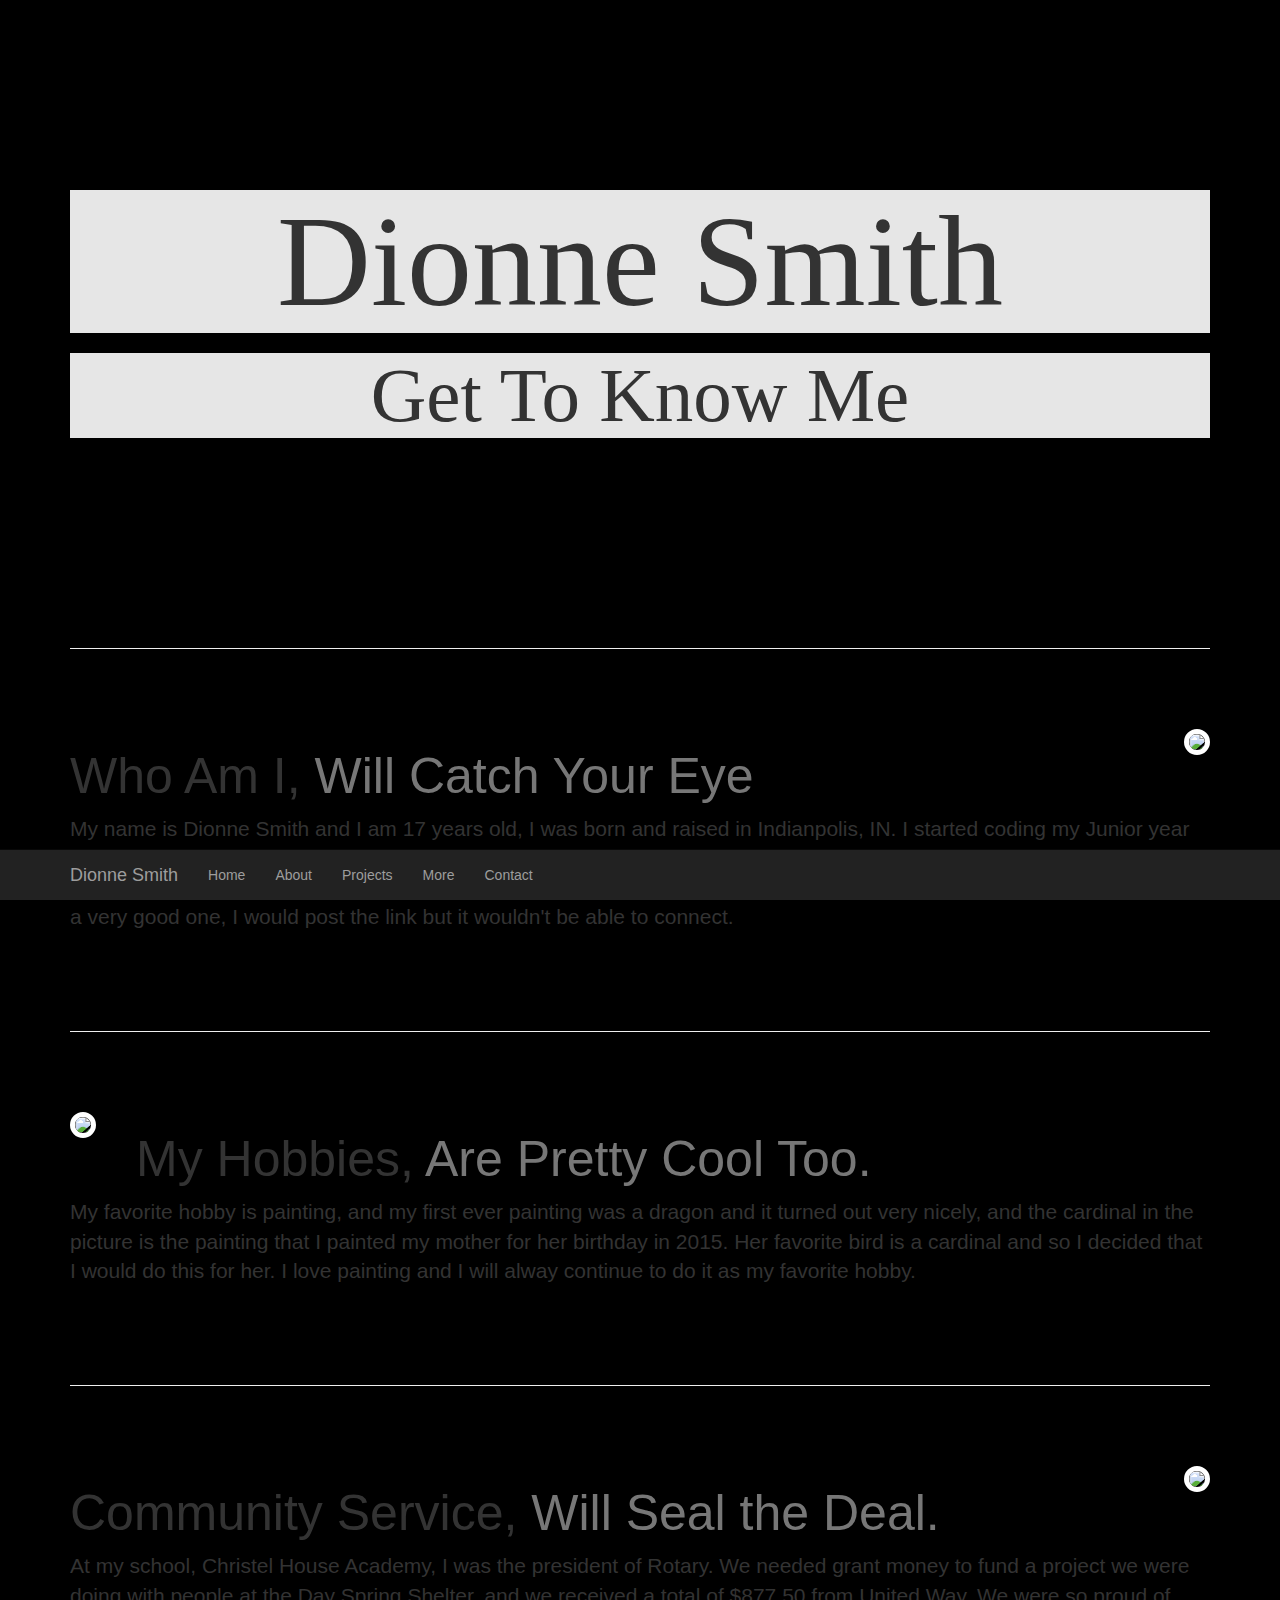
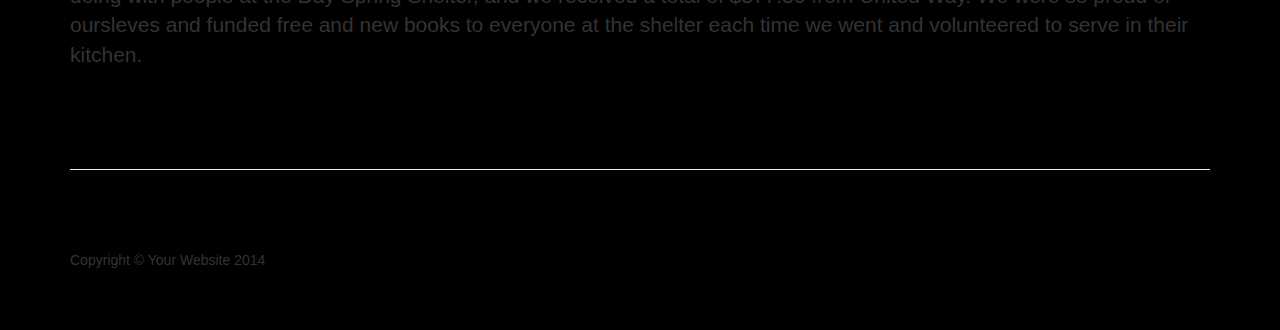
==== about.html @ 7dfdd143 "changed files again." ====
<!DOCTYPE html>
<html lang="en">

<head>

    <meta charset="utf-8">
    <meta http-equiv="X-UA-Compatible" content="IE=edge">
    <meta name="viewport" content="width=device-width, initial-scale=1">
    <meta name="description" content="">
    <meta name="author" content="">

    <title>Start Bootstrap</title>

    <!-- Bootstrap Core CSS -->
    <link href="css/bootstrap.min.css" rel="stylesheet">

    <!-- Custom CSS -->
    <link href="css/one-page-wonder.css" rel="stylesheet">

    <!-- HTML5 Shim and Respond.js IE8 support of HTML5 elements and media queries -->
    <!-- WARNING: Respond.js doesn't work if you view the page via file:// -->
    <!--[if lt IE 9]>
        <script src="https://oss.maxcdn.com/libs/html5shiv/3.7.0/html5shiv.js"></script>
        <script src="https://oss.maxcdn.com/libs/respond.js/1.4.2/respond.min.js"></script>
    <![endif]-->

</head>

<body style="background-color: black;">
<!-- Navigation -->
    <nav class="navbar navbar-inverse navbar-fixed-bottom" role="navigation">
        <div class="container">
            <!-- Brand and toggle get grouped for better mobile display -->
            <div class="navbar-header">
                <button type="button" class="navbar-toggle" data-toggle="collapse" data-target="#bs-example-navbar-collapse-1">
                    <span class="sr-only">Toggle navigation</span>
                    <span class="icon-bar"></span>
                    <span class="icon-bar"></span>
                    <span class="icon-bar"></span>
                    <span class="icon-bar"></span>
                    <span class="icon-bar"></span>
                </button>
                <a class="navbar-brand" href="https://github.com/dionnesmith">Dionne Smith</a>
            </div>
            <!-- Collect the nav links, forms, and other content for toggling -->
            <div class="collapse navbar-collapse" id="bs-example-navbar-collapse-1">
                <ul class="nav navbar-nav">
                    <li>
                        <a href="index.html">Home</a>
                    </li>
                    <li>
                        <a href="about.html">About</a>
                    </li>
                    <li>
                        <a href="blog.html">Projects</a>
                    </li>
                    <li>
                        <a href="more.html">More</a>
                    </li>
                    <li>
                        <a href="contact.html">Contact</a>
                    </li>
                </ul>
            </div>
            <!-- /.navbar-collapse -->
        </div>
        <!-- /.container -->
    </nav>

     <!-- Full Width Image Header -->
    <header class="header-image">
        <div class="headline">
            <div class="container">
                <h1 style="font-family:Georgia">Dionne Smith</h1>
                <h2 style="font-family:Georgia">Get To Know Me</h2>
            </div>
        </div>
    </header>

    <!-- Page Content -->
    <div class="container">

        <hr class="featurette-divider">

        <!-- First Featurette -->
        <div class="featurette" id="about">
            <img class="featurette-image img-circle img-responsive pull-right" src="https://scontent.xx.fbcdn.net/v/t1.0-9/11008558_654965527940723_2336632678478772316_n.jpg?oh=9761728e481427b17910d93294637ddb&oe=580C7638" style="border:5px solid white">
            <h2 class="featurette-heading">Who Am I,
                <span class="text-muted">Will Catch Your Eye</span>
            </h2>
            <p class="lead">My name is Dionne Smith and I am 17 years old, I was born and raised in Indianpolis, IN. I started coding my Junior year of high school and Scott Dooley was my teacher that inspired me to learn how to code by using <a id="CodeA" href="https://www.codecademy.com/">CodeAcademy</a>. Learning to code was the best decision I've ever made other than joining Nextech. My first webpage was about Pandas and it's not a very good one, I would post the link but it wouldn't be able to connect.</p>
        </div>

        <hr class="featurette-divider">

        <!-- Second Featurette -->
        <div class="featurette" id="services">
            <img class="featurette-image img-circle img-responsive pull-left" src="https://scontent.xx.fbcdn.net/v/t1.0-9/10500586_10204484385699813_1926990586033484037_n.jpg?oh=865a50893450865fa10ff5a6d9180546&oe=57F1B0CC" style="border:5px solid white">
            <h2 class="featurette-heading">My Hobbies,
                <span class="text-muted">Are Pretty Cool Too.</span>
            </h2>
            <p class="lead">My favorite hobby is painting, and my first ever painting was a dragon and it turned out very nicely, and the cardinal in the picture is the painting that I painted my mother for her birthday in 2015. Her favorite bird is a cardinal and so I decided that I would do this for her. I love painting and I will alway continue to do it as my favorite hobby.</p>
        </div>

        <hr class="featurette-divider">

        <!-- Third Featurette -->
        <div class="featurette" id="contact">
            <img class="featurette-image img-circle img-responsive pull-right" src="https://scontent.xx.fbcdn.net/v/t34.0-0/p526x296/12319735_936881023033300_693523007_n.jpg?oh=937a28a23f612947c04a1b07b8625b49&oe=57777B7A" style="border:5px solid white">
            <h2 class="featurette-heading">Community Service,
                <span class="text-muted">Will Seal the Deal.</span>
            </h2>
            <p class="lead">At my school, Christel House Academy, I was the president of Rotary. We needed grant money to fund a project we were doing with people at the Day Spring Shelter, and we received a total of $877.50 from United Way. We were so proud of oursleves and funded free and new books to everyone at the shelter each time we went and volunteered to serve in their kitchen.</p>
        </div>

        <hr class="featurette-divider">

        <!-- Footer -->
        <footer>
            <div class="row">
                <div class="col-lg-12">
                    <p>Copyright &copy; Your Website 2014</p>
                </div>
            </div>
        </footer>

    </div>
    <!-- /.container -->

    <!-- jQuery -->
    <script src="js/jquery.js"></script>

    <!-- Bootstrap Core JavaScript -->
    <script src="js/bootstrap.min.js"></script>

</body>

</html>
---- css/one-page-wonder.css ----
/*!
 * Start Bootstrap - One Page Wonder HTML Template (http://startbootstrap.com)
 * Code licensed under the Apache License v2.0.
 * For details, see http://www.apache.org/licenses/LICENSE-2.0.
 */

body {
    margin-top: 50px; /* Required padding for .navbar-fixed-top. Remove if using .navbar-static-top. Change if height of navigation changes. */
}

.header-image {
    display: block;
    width: 100%;
    text-align: center;
    background: url("https://images.alphacoders.com/121/121813.jpg") no-repeat center center scroll;
    -webkit-background-size: cover;
    -moz-background-size: cover;
    background-size: cover;
    -o-background-size: cover;
}

.headline {
    padding: 120px 0;
}

.headline h1 {
    font-size: 130px;
    background: #fff;
    background: rgba(255,255,255,0.9);
}

.headline h2 {
    font-size: 77px;
    background: #fff;
    background: rgba(255,255,255,0.9);
}

.featurette-divider {
    margin: 80px 0;
}

.featurette {
    overflow: hidden;
}

.featurette-image.pull-left {
    margin-right: 40px;
}

.featurette-image.pull-right {
    margin-left: 40px;
}

.featurette-heading {
    font-size: 50px;
}

footer {
    margin: 50px 0;
}

@media(max-width:1200px) {
    .headline h1 {
        font-size: 140px;
    }

    .headline h2 {
        font-size: 63px;
    }

    .featurette-divider {
        margin: 50px 0;
    }

    .featurette-image.pull-left {
        margin-right: 20px;
    }

    .featurette-image.pull-right {
        margin-left: 20px;
    }

    .featurette-heading {
        font-size: 35px;
    }
}

@media(max-width:991px) {
    .headline h1 {
        font-size: 105px;
    }

    .headline h2 {
        font-size: 50px;
    }

    .featurette-divider {
        margin: 40px 0;
    }

    .featurette-image {
        max-width: 50%;
    }

    .featurette-image.pull-left {
        margin-right: 10px;
    }

    .featurette-image.pull-right {
        margin-left: 10px;
    }

    .featurette-heading {
        font-size: 30px;
    }
}

@media(max-width:768px) {
    .container {
        margin: 0 15px;
    }

    .featurette-divider {
        margin: 40px 0;
    }

    .featurette-heading {
        font-size: 25px;
    }
}

@media(max-width:668px) {
    .headline h1 {
        font-size: 70px;
    }

    .headline h2 {
        font-size: 32px;
    }

    .featurette-divider {
        margin: 30px 0;
    }
}

@media(max-width:640px) {
    .headline {
        padding: 75px 0 25px 0;
    }

    .headline h1 {
        font-size: 60px;
    }

    .headline h2 {
        font-size: 30px;
    }
}

@media(max-width:375px) {
    .featurette-divider {
        margin: 10px 0;
    }

    .featurette-image {
        max-width: 100%;
    }

    .featurette-image.pull-left {
        margin-right: 0;
        margin-bottom: 10px;
    }

    .featurette-image.pull-right {
        margin-bottom: 10px;
        margin-left: 0;
    }
}
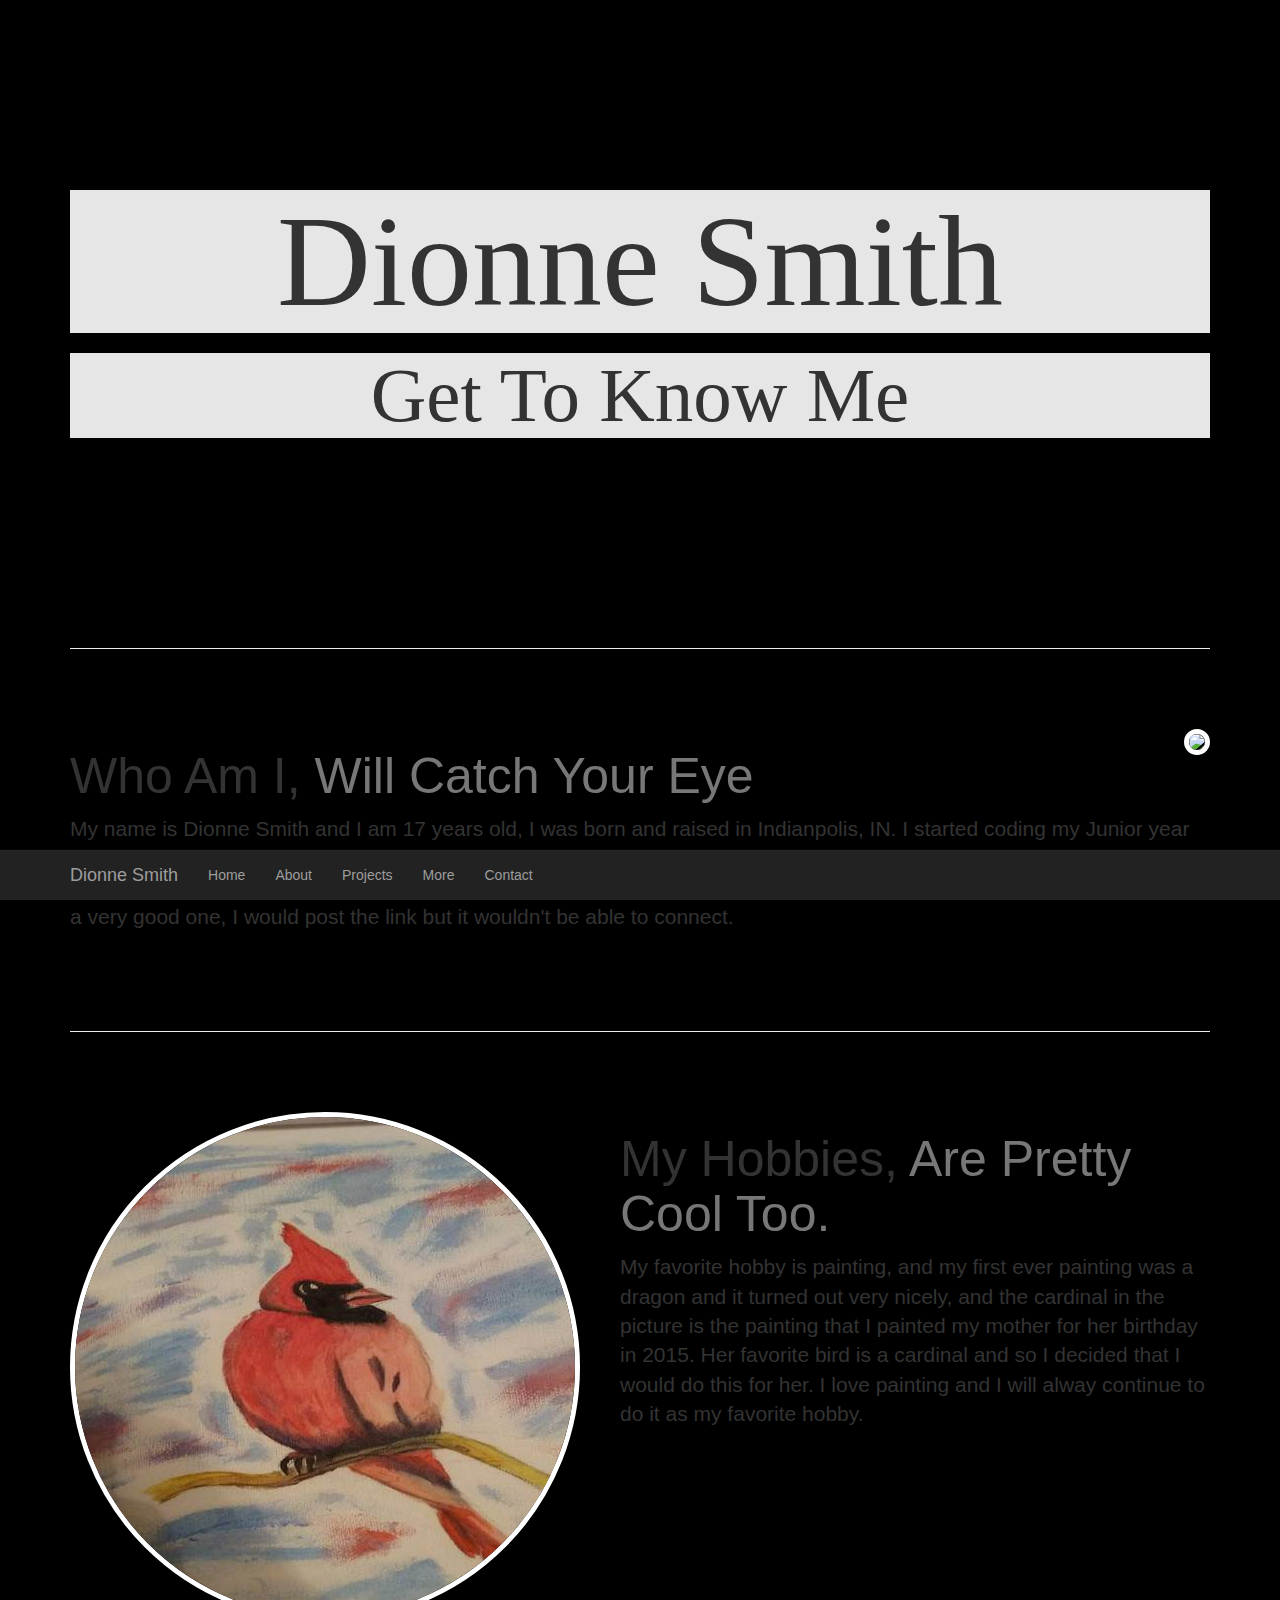
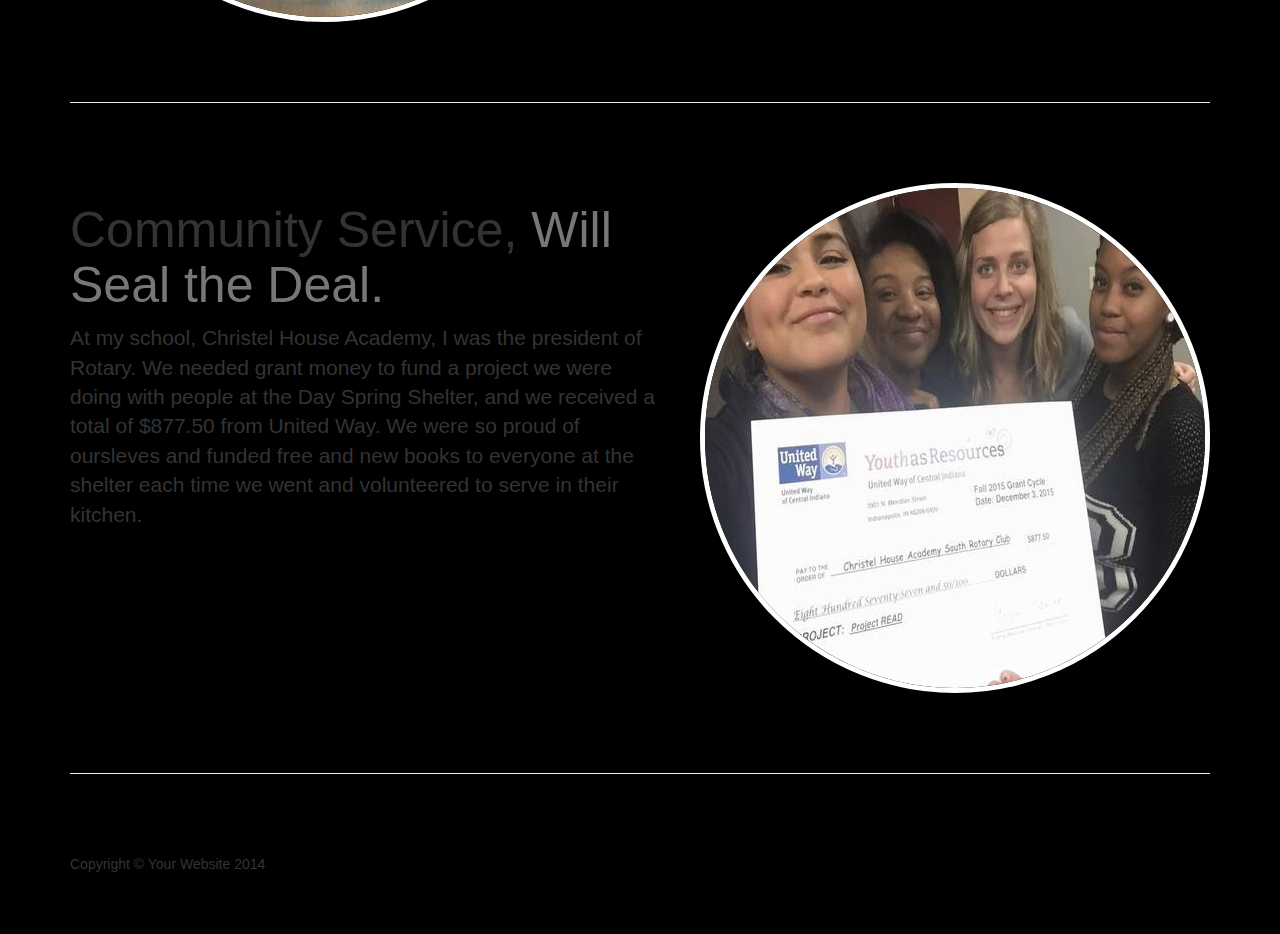
==== commit e9c8fb2e: "New pictures in about." ====
--- a/about.html
+++ b/about.html
@@ -95,7 +95,7 @@
 
         <!-- Second Featurette -->
         <div class="featurette" id="services">
-            <img class="featurette-image img-circle img-responsive pull-left" src="https://scontent.xx.fbcdn.net/v/t1.0-9/10500586_10204484385699813_1926990586033484037_n.jpg?oh=865a50893450865fa10ff5a6d9180546&oe=57F1B0CC" style="border:5px solid white">
+            <img class="featurette-image img-circle img-responsive pull-left" src="img/bird.jpg" style="border:5px solid white">
             <h2 class="featurette-heading">My Hobbies,
                 <span class="text-muted">Are Pretty Cool Too.</span>
             </h2>
@@ -106,7 +106,7 @@
 
         <!-- Third Featurette -->
         <div class="featurette" id="contact">
-            <img class="featurette-image img-circle img-responsive pull-right" src="https://scontent.xx.fbcdn.net/v/t34.0-0/p526x296/12319735_936881023033300_693523007_n.jpg?oh=937a28a23f612947c04a1b07b8625b49&oe=57777B7A" style="border:5px solid white">
+            <img class="featurette-image img-circle img-responsive pull-right" src="img/check.jpg" style="border:5px solid white">
             <h2 class="featurette-heading">Community Service,
                 <span class="text-muted">Will Seal the Deal.</span>
             </h2>
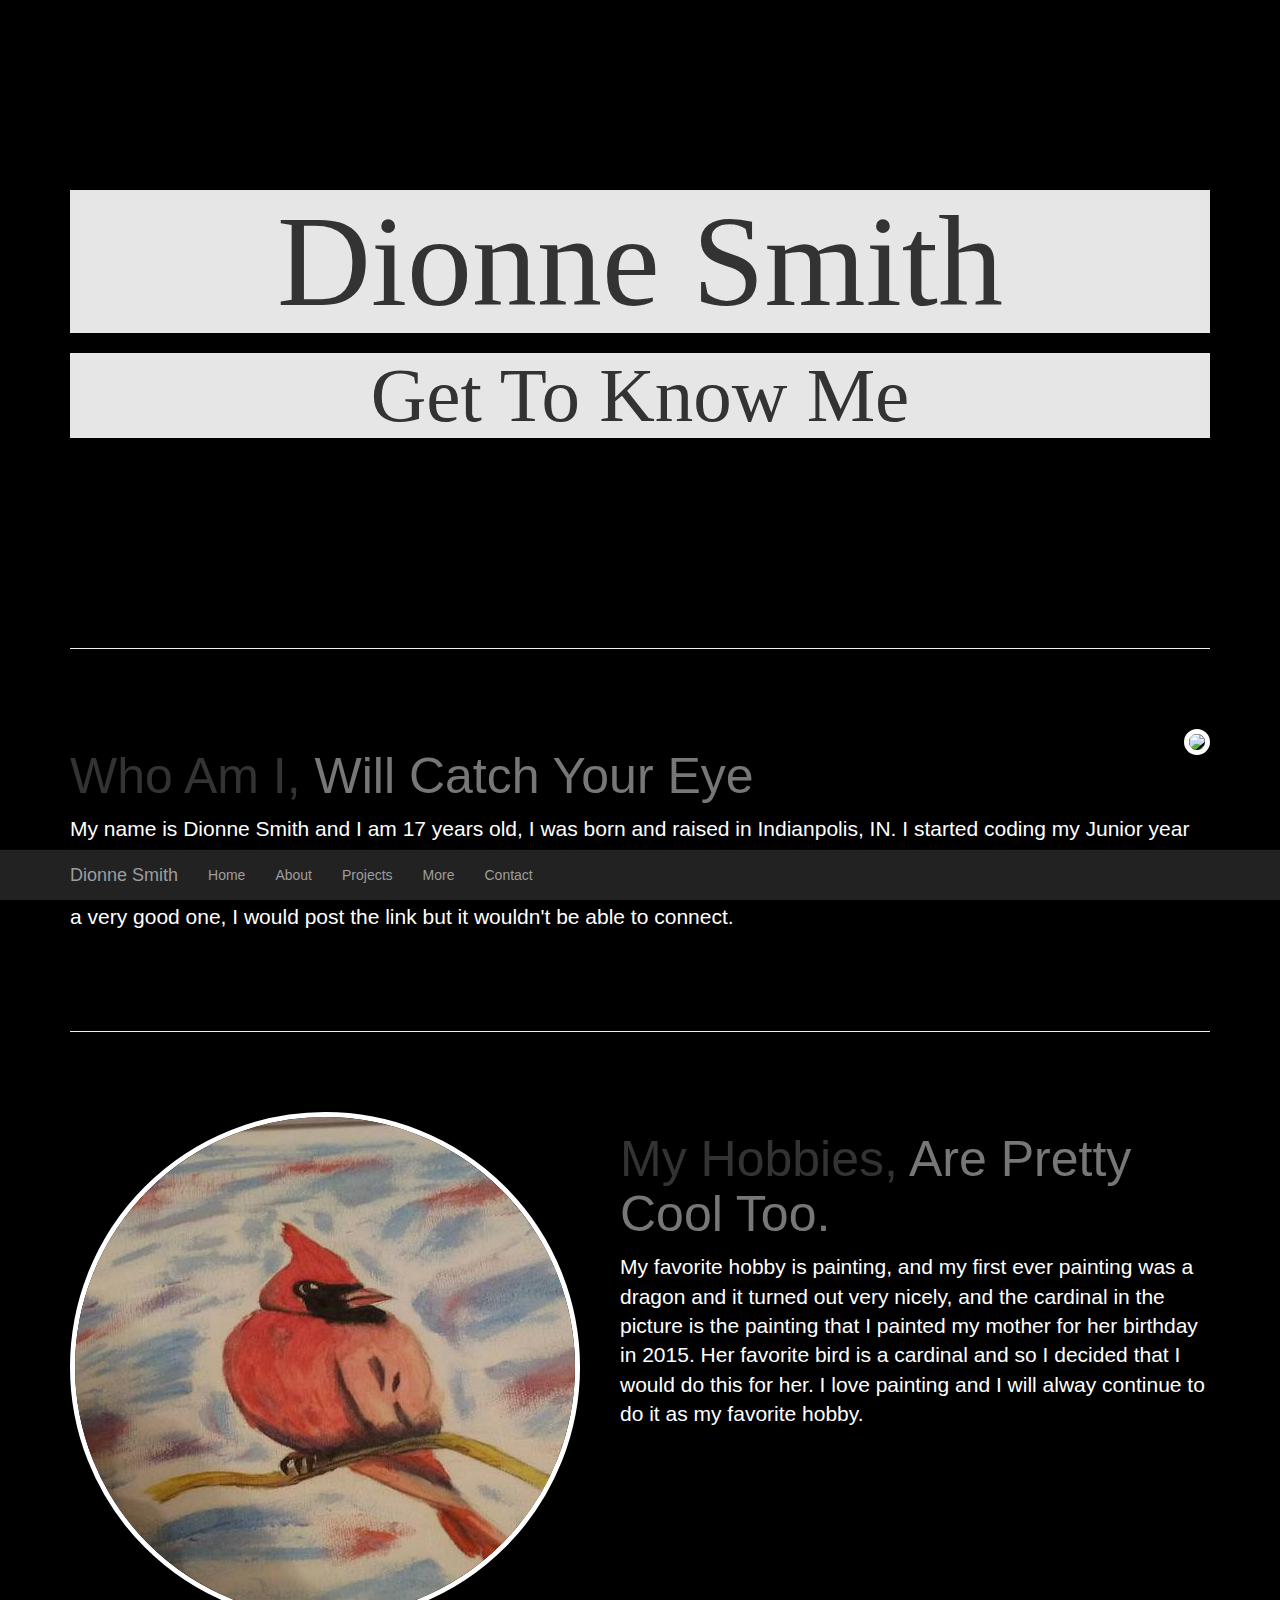
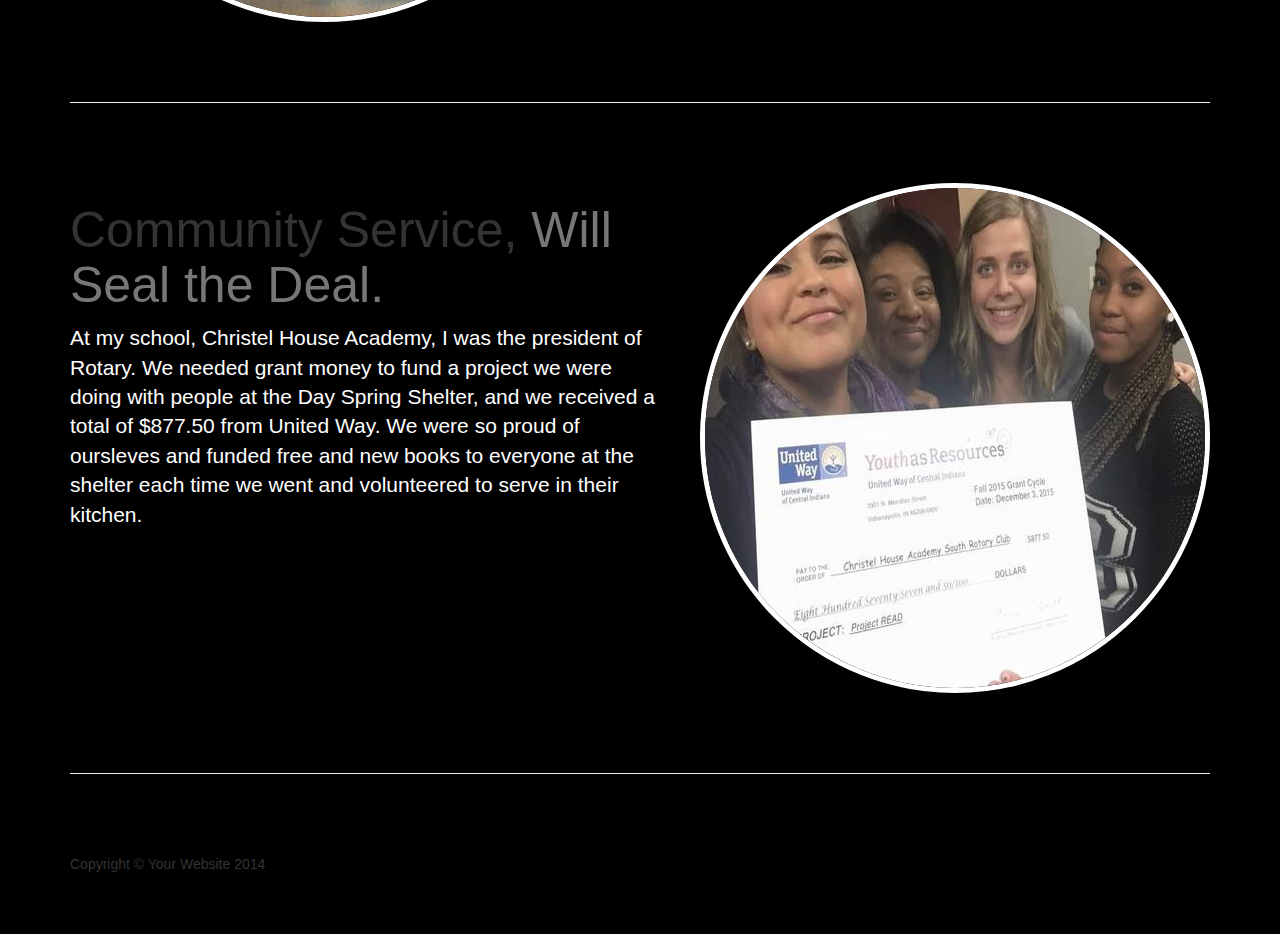
==== commit 7a19c75f: "fixed text color." ====
--- a/about.html
+++ b/about.html
@@ -88,7 +88,7 @@
             <h2 class="featurette-heading">Who Am I,
                 <span class="text-muted">Will Catch Your Eye</span>
             </h2>
-            <p class="lead">My name is Dionne Smith and I am 17 years old, I was born and raised in Indianpolis, IN. I started coding my Junior year of high school and Scott Dooley was my teacher that inspired me to learn how to code by using <a id="CodeA" href="https://www.codecademy.com/">CodeAcademy</a>. Learning to code was the best decision I've ever made other than joining Nextech. My first webpage was about Pandas and it's not a very good one, I would post the link but it wouldn't be able to connect.</p>
+            <p class="lead" style="color:white">My name is Dionne Smith and I am 17 years old, I was born and raised in Indianpolis, IN. I started coding my Junior year of high school and Scott Dooley was my teacher that inspired me to learn how to code by using <a id="CodeA" href="https://www.codecademy.com/">CodeAcademy</a>. Learning to code was the best decision I've ever made other than joining Nextech. My first webpage was about Pandas and it's not a very good one, I would post the link but it wouldn't be able to connect.</p>
         </div>
 
         <hr class="featurette-divider">
@@ -99,7 +99,7 @@
             <h2 class="featurette-heading">My Hobbies,
                 <span class="text-muted">Are Pretty Cool Too.</span>
             </h2>
-            <p class="lead">My favorite hobby is painting, and my first ever painting was a dragon and it turned out very nicely, and the cardinal in the picture is the painting that I painted my mother for her birthday in 2015. Her favorite bird is a cardinal and so I decided that I would do this for her. I love painting and I will alway continue to do it as my favorite hobby.</p>
+            <p class="lead" style="color:white">My favorite hobby is painting, and my first ever painting was a dragon and it turned out very nicely, and the cardinal in the picture is the painting that I painted my mother for her birthday in 2015. Her favorite bird is a cardinal and so I decided that I would do this for her. I love painting and I will alway continue to do it as my favorite hobby.</p>
         </div>
 
         <hr class="featurette-divider">
@@ -110,7 +110,7 @@
             <h2 class="featurette-heading">Community Service,
                 <span class="text-muted">Will Seal the Deal.</span>
             </h2>
-            <p class="lead">At my school, Christel House Academy, I was the president of Rotary. We needed grant money to fund a project we were doing with people at the Day Spring Shelter, and we received a total of $877.50 from United Way. We were so proud of oursleves and funded free and new books to everyone at the shelter each time we went and volunteered to serve in their kitchen.</p>
+            <p class="lead" style="color:white">At my school, Christel House Academy, I was the president of Rotary. We needed grant money to fund a project we were doing with people at the Day Spring Shelter, and we received a total of $877.50 from United Way. We were so proud of oursleves and funded free and new books to everyone at the shelter each time we went and volunteered to serve in their kitchen.</p>
         </div>
 
         <hr class="featurette-divider">
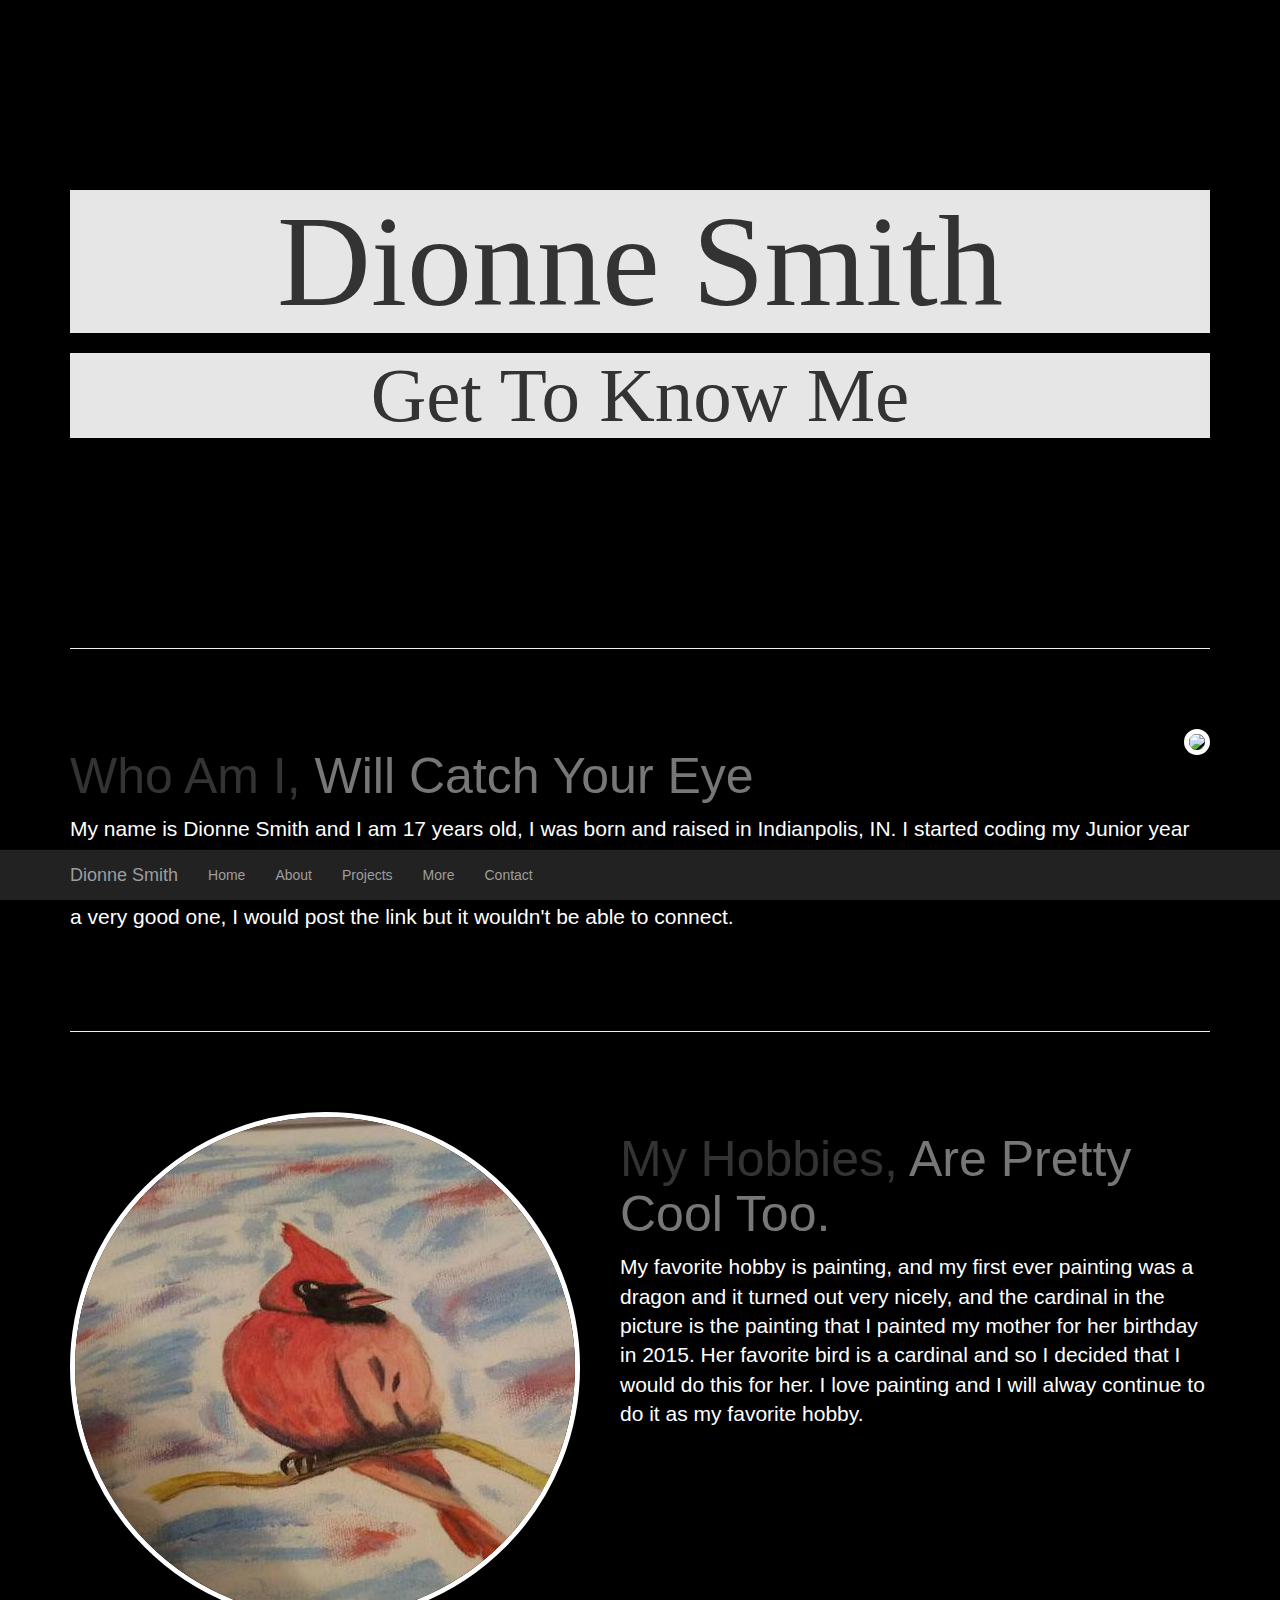
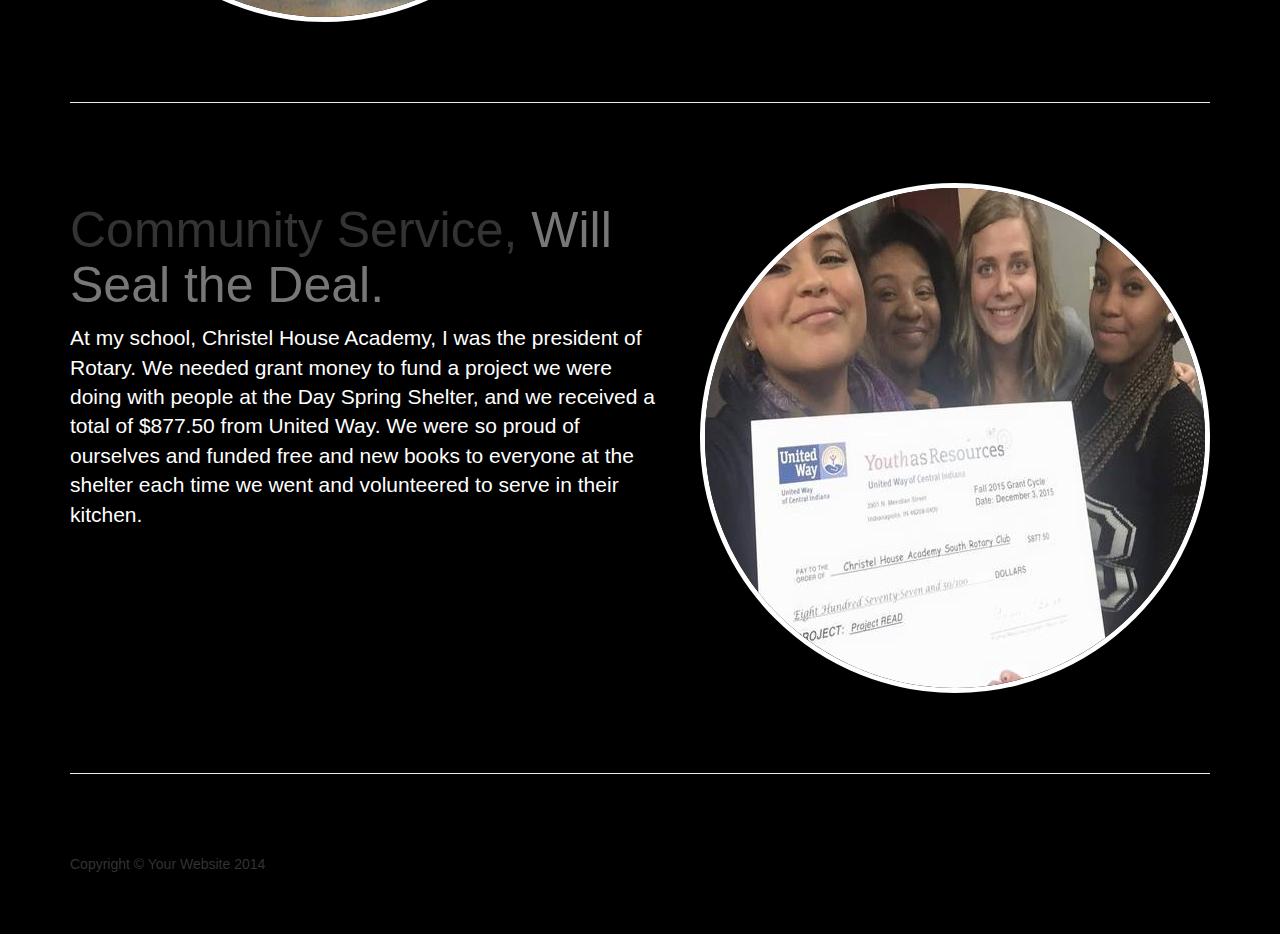
==== commit 7f1c9698: "changed one more thing." ====
--- a/about.html
+++ b/about.html
@@ -110,7 +110,7 @@
             <h2 class="featurette-heading">Community Service,
                 <span class="text-muted">Will Seal the Deal.</span>
             </h2>
-            <p class="lead" style="color:white">At my school, Christel House Academy, I was the president of Rotary. We needed grant money to fund a project we were doing with people at the Day Spring Shelter, and we received a total of $877.50 from United Way. We were so proud of oursleves and funded free and new books to everyone at the shelter each time we went and volunteered to serve in their kitchen.</p>
+            <p class="lead" style="color:white">At my school, Christel House Academy, I was the president of Rotary. We needed grant money to fund a project we were doing with people at the Day Spring Shelter, and we received a total of $877.50 from United Way. We were so proud of ourselves and funded free and new books to everyone at the shelter each time we went and volunteered to serve in their kitchen.</p>
         </div>
 
         <hr class="featurette-divider">
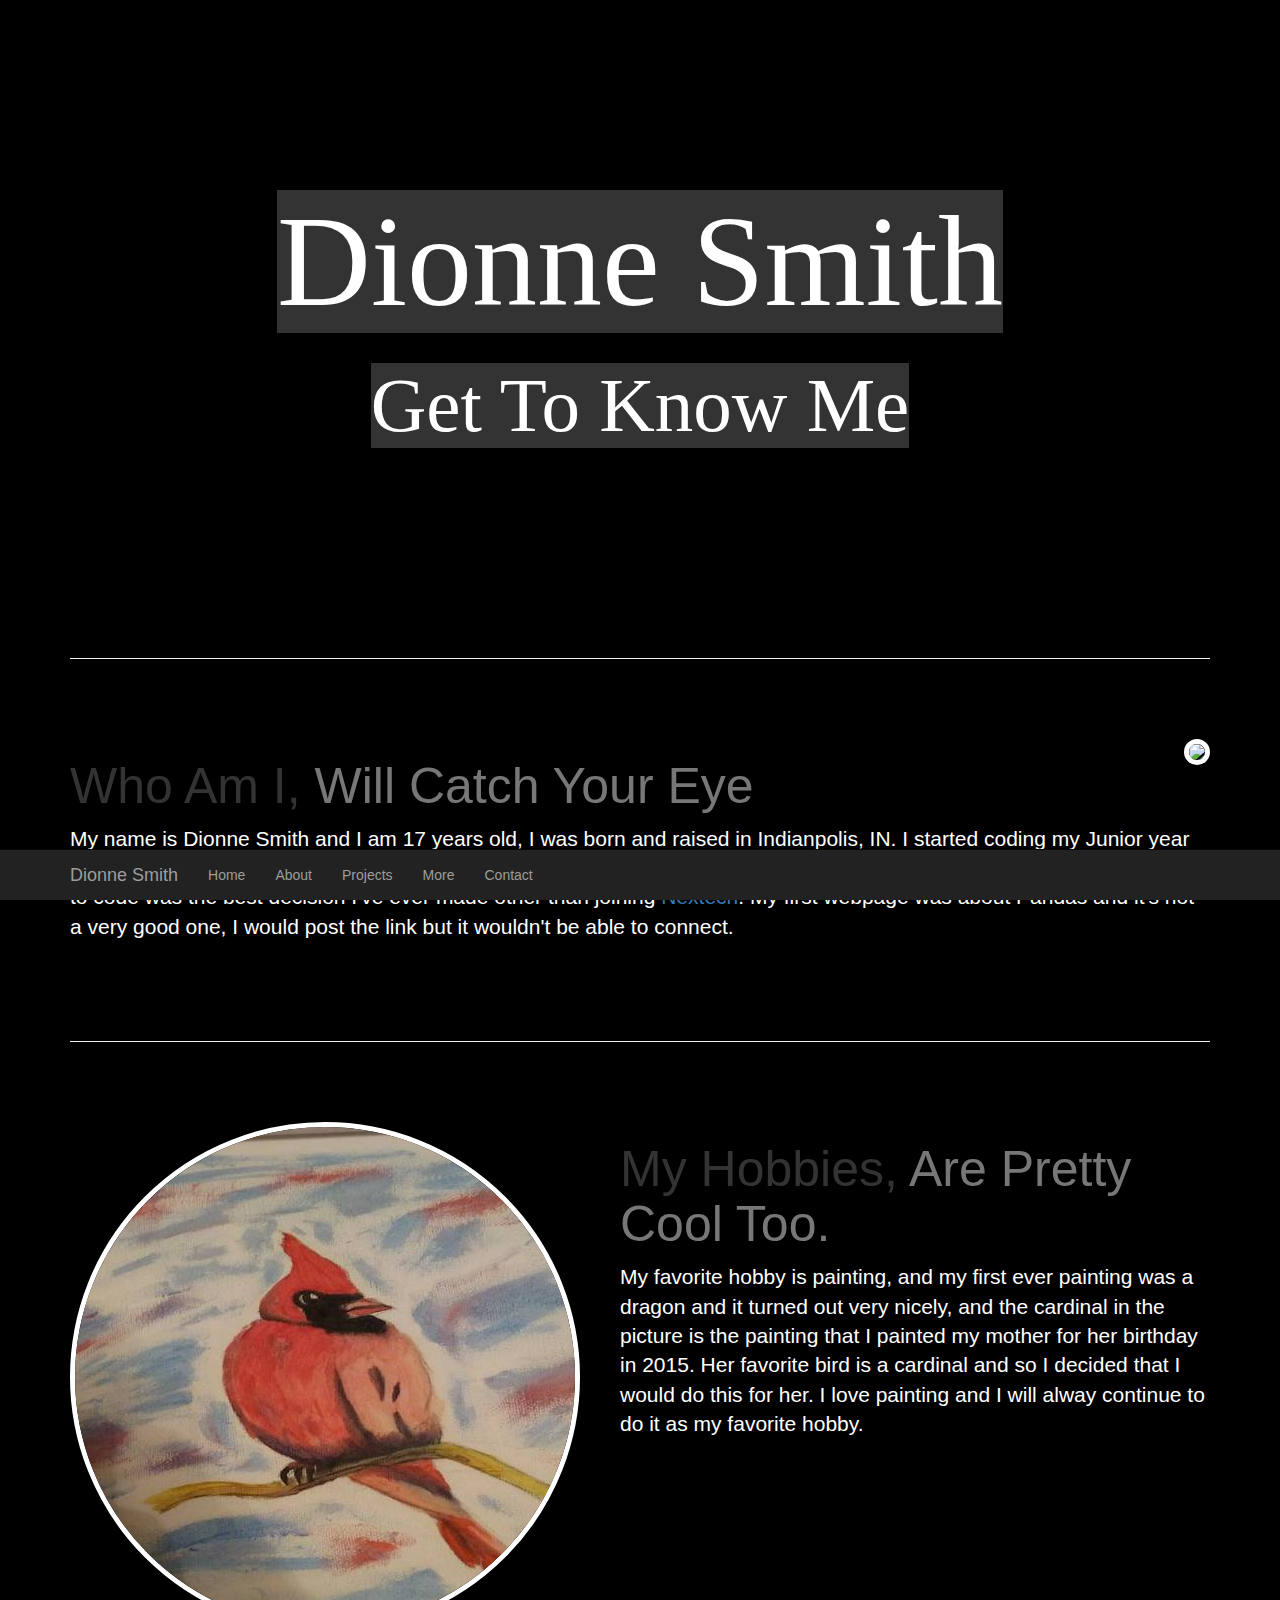
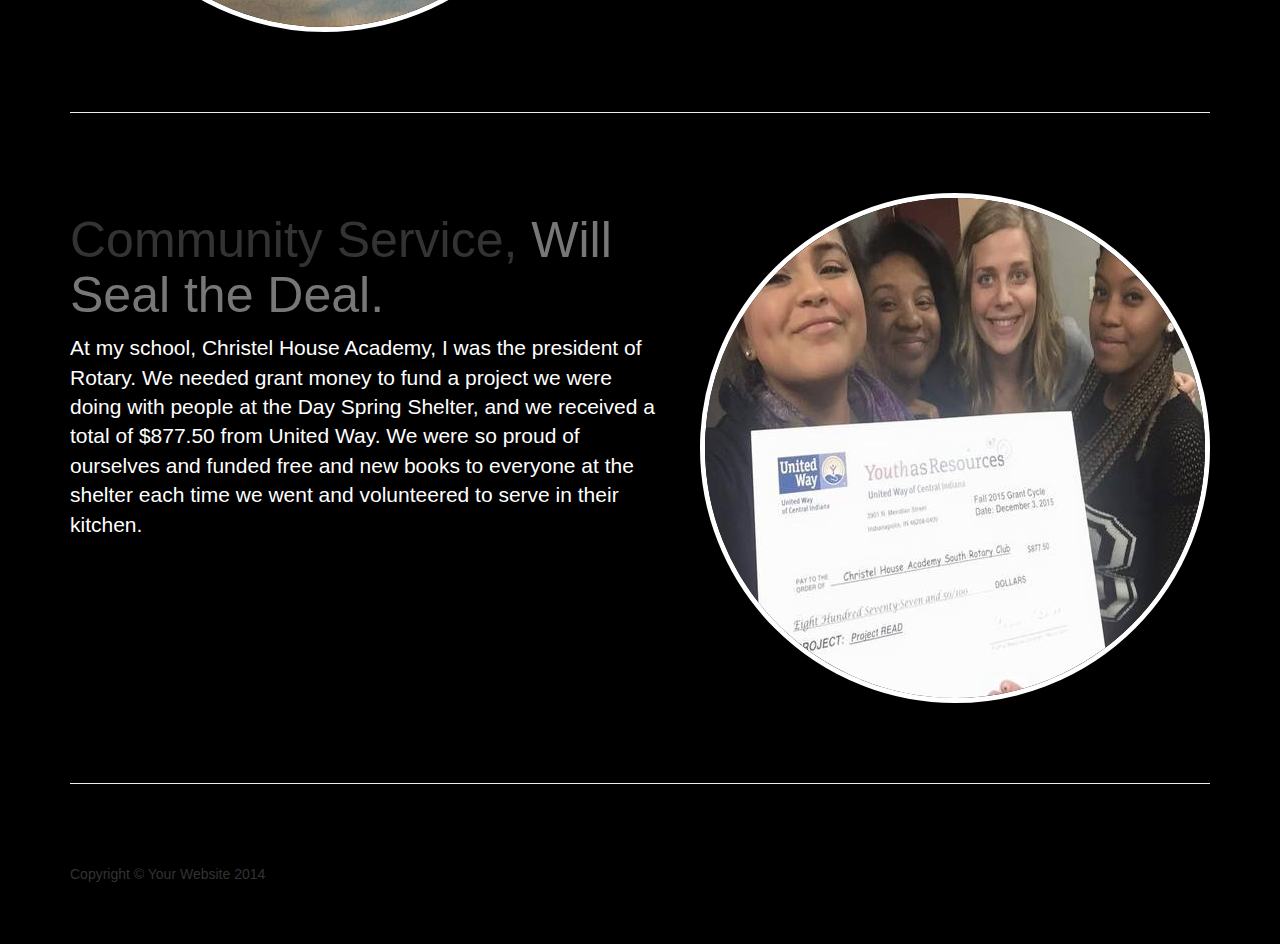
==== commit 97e46efd: "fixed things." ====
--- a/about.html
+++ b/about.html
@@ -71,8 +71,8 @@
     <header class="header-image">
         <div class="headline">
             <div class="container">
-                <h1 style="font-family:Georgia">Dionne Smith</h1>
-                <h2 style="font-family:Georgia">Get To Know Me</h2>
+                <h1 style="color:white;font-family:Georgia;">Dionne Smith</h1>
+                <h2 style="color:white;font-family:Georgia">Get To Know Me</h2>
             </div>
         </div>
     </header>
@@ -88,7 +88,7 @@
             <h2 class="featurette-heading">Who Am I,
                 <span class="text-muted">Will Catch Your Eye</span>
             </h2>
-            <p class="lead" style="color:white">My name is Dionne Smith and I am 17 years old, I was born and raised in Indianpolis, IN. I started coding my Junior year of high school and Scott Dooley was my teacher that inspired me to learn how to code by using <a id="CodeA" href="https://www.codecademy.com/">CodeAcademy</a>. Learning to code was the best decision I've ever made other than joining Nextech. My first webpage was about Pandas and it's not a very good one, I would post the link but it wouldn't be able to connect.</p>
+            <p class="lead" style="color:white">My name is Dionne Smith and I am 17 years old, I was born and raised in Indianpolis, IN. I started coding my Junior year of high school and Scott Dooley was my teacher that inspired me to learn how to code by using <a id="CodeA" href="https://www.codecademy.com/">CodeAcademy</a>. Learning to code was the best decision I've ever made other than joining <a href="http://nextech.org/">Nextech</a>. My first webpage was about Pandas and it's not a very good one, I would post the link but it wouldn't be able to connect.</p>
         </div>
 
         <hr class="featurette-divider">
--- a/css/one-page-wonder.css
+++ b/css/one-page-wonder.css
@@ -26,13 +26,15 @@
 .headline h1 {
     font-size: 130px;
     background: #fff;
-    background: rgba(255,255,255,0.9);
+    background: rgba(255,255,255,0.2);
+    display: inline-block;
 }
 
 .headline h2 {
     font-size: 77px;
     background: #fff;
-    background: rgba(255,255,255,0.9);
+    background: rgba(255,255,255,0.2);
+    display: inline-block;
 }
 
 .featurette-divider {
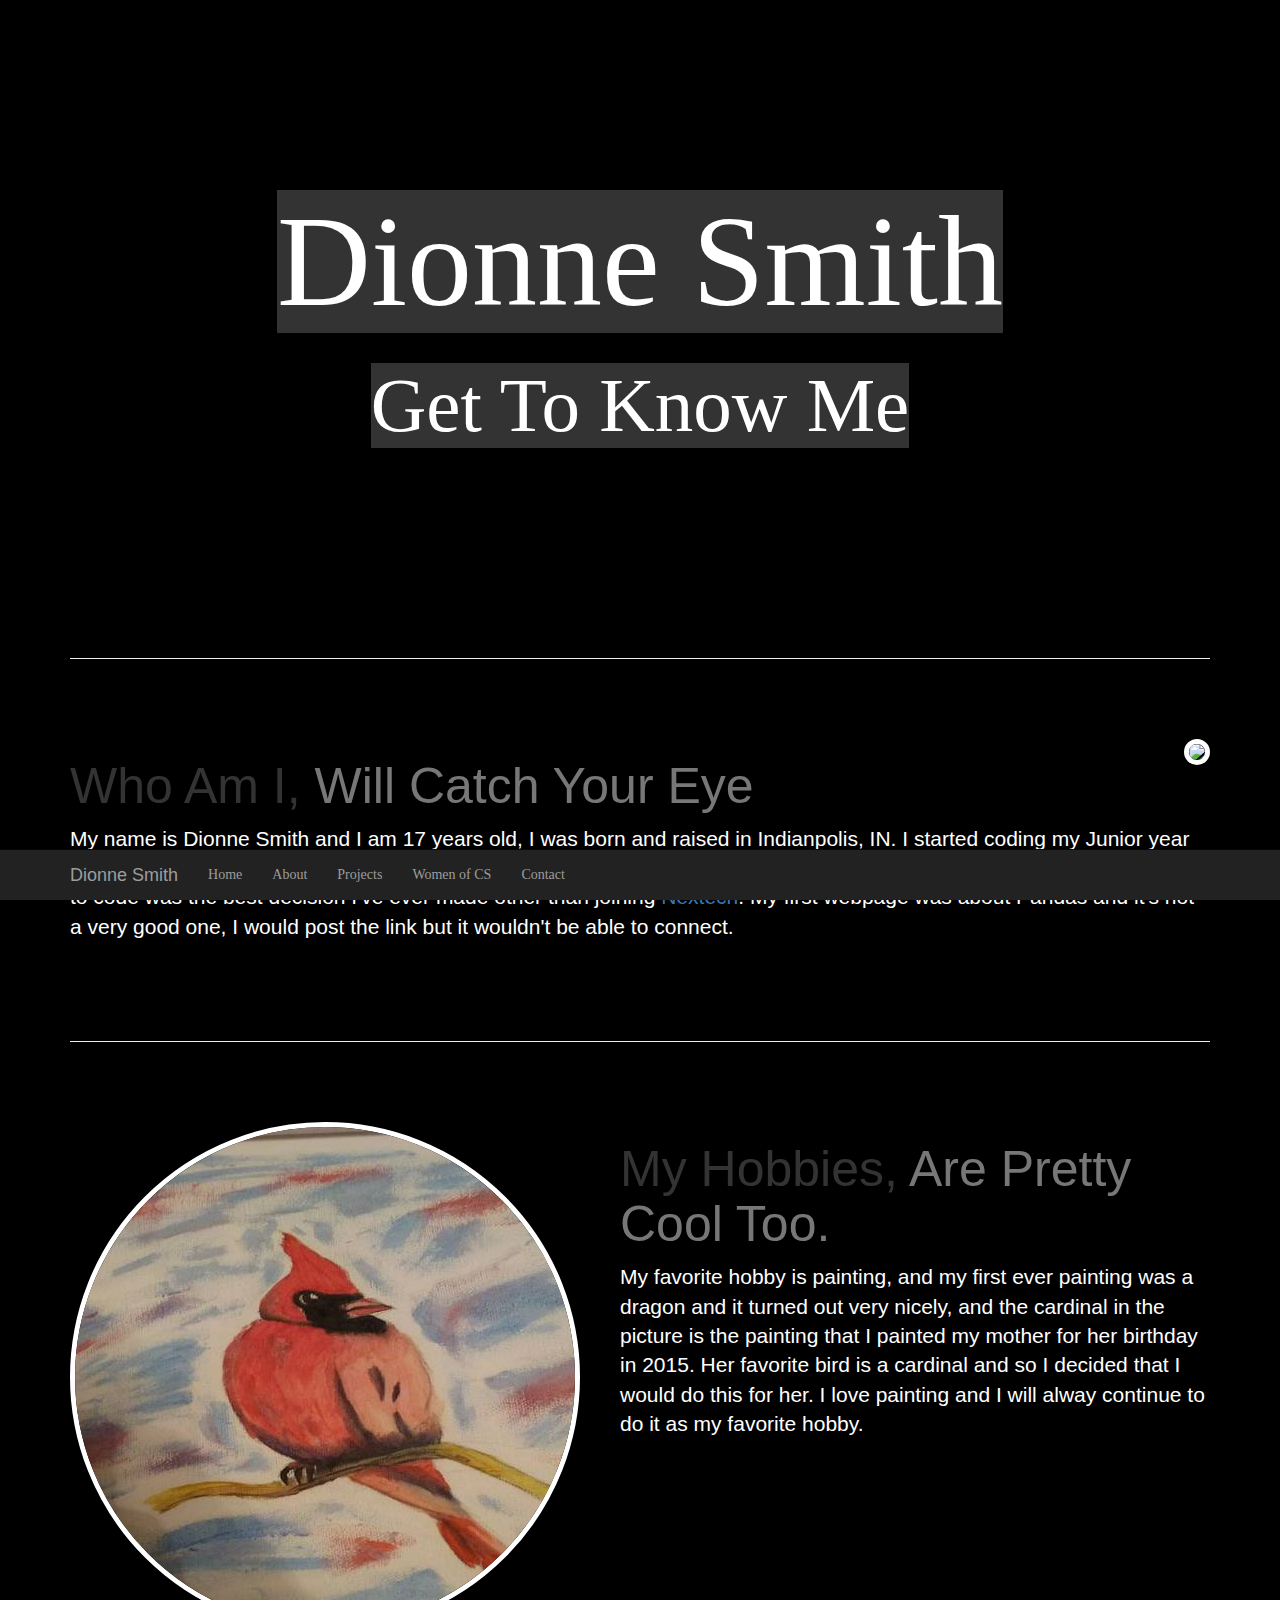
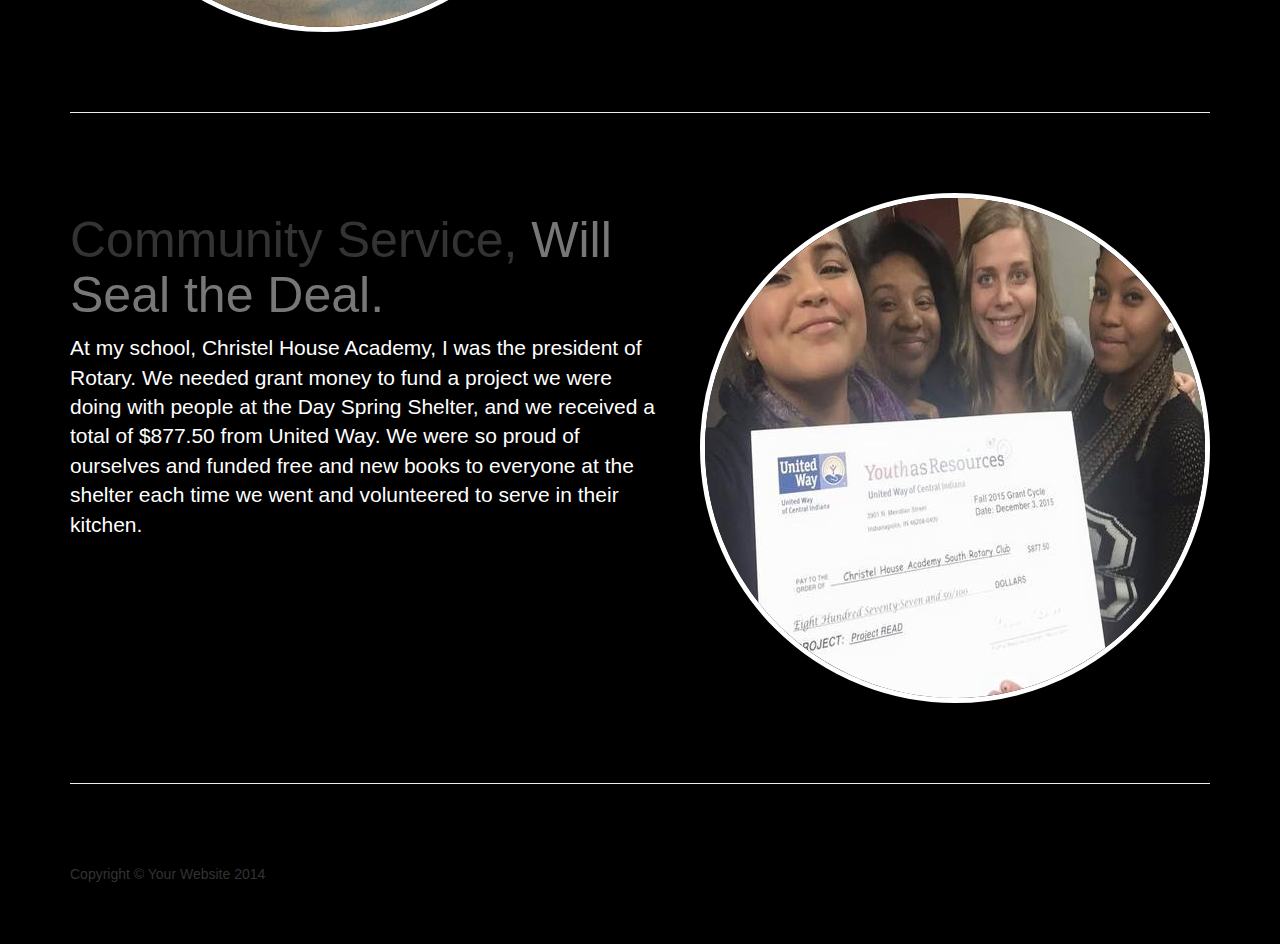
==== commit 907796b3: "Changed a lot of things" ====
--- a/about.html
+++ b/about.html
@@ -16,6 +16,8 @@
 
     <!-- Custom CSS -->
     <link href="css/one-page-wonder.css" rel="stylesheet">
+
+    <link rel="stylesheet" href="path/to/font-awesome/css/font-awesome.min.css">
 
     <!-- HTML5 Shim and Respond.js IE8 support of HTML5 elements and media queries -->
     <!-- WARNING: Respond.js doesn't work if you view the page via file:// -->
@@ -44,7 +46,7 @@
             </div>
             <!-- Collect the nav links, forms, and other content for toggling -->
             <div class="collapse navbar-collapse" id="bs-example-navbar-collapse-1">
-                <ul class="nav navbar-nav">
+                <ul style="font-family:Georgia" class="nav navbar-nav">
                     <li>
                         <a href="index.html">Home</a>
                     </li>
@@ -55,7 +57,7 @@
                         <a href="blog.html">Projects</a>
                     </li>
                     <li>
-                        <a href="more.html">More</a>
+                        <a href="more.html">Women of CS</a>
                     </li>
                     <li>
                         <a href="contact.html">Contact</a>
@@ -89,6 +91,7 @@
                 <span class="text-muted">Will Catch Your Eye</span>
             </h2>
             <p class="lead" style="color:white">My name is Dionne Smith and I am 17 years old, I was born and raised in Indianpolis, IN. I started coding my Junior year of high school and Scott Dooley was my teacher that inspired me to learn how to code by using <a id="CodeA" href="https://www.codecademy.com/">CodeAcademy</a>. Learning to code was the best decision I've ever made other than joining <a href="http://nextech.org/">Nextech</a>. My first webpage was about Pandas and it's not a very good one, I would post the link but it wouldn't be able to connect.</p>
+
         </div>
 
         <hr class="featurette-divider">
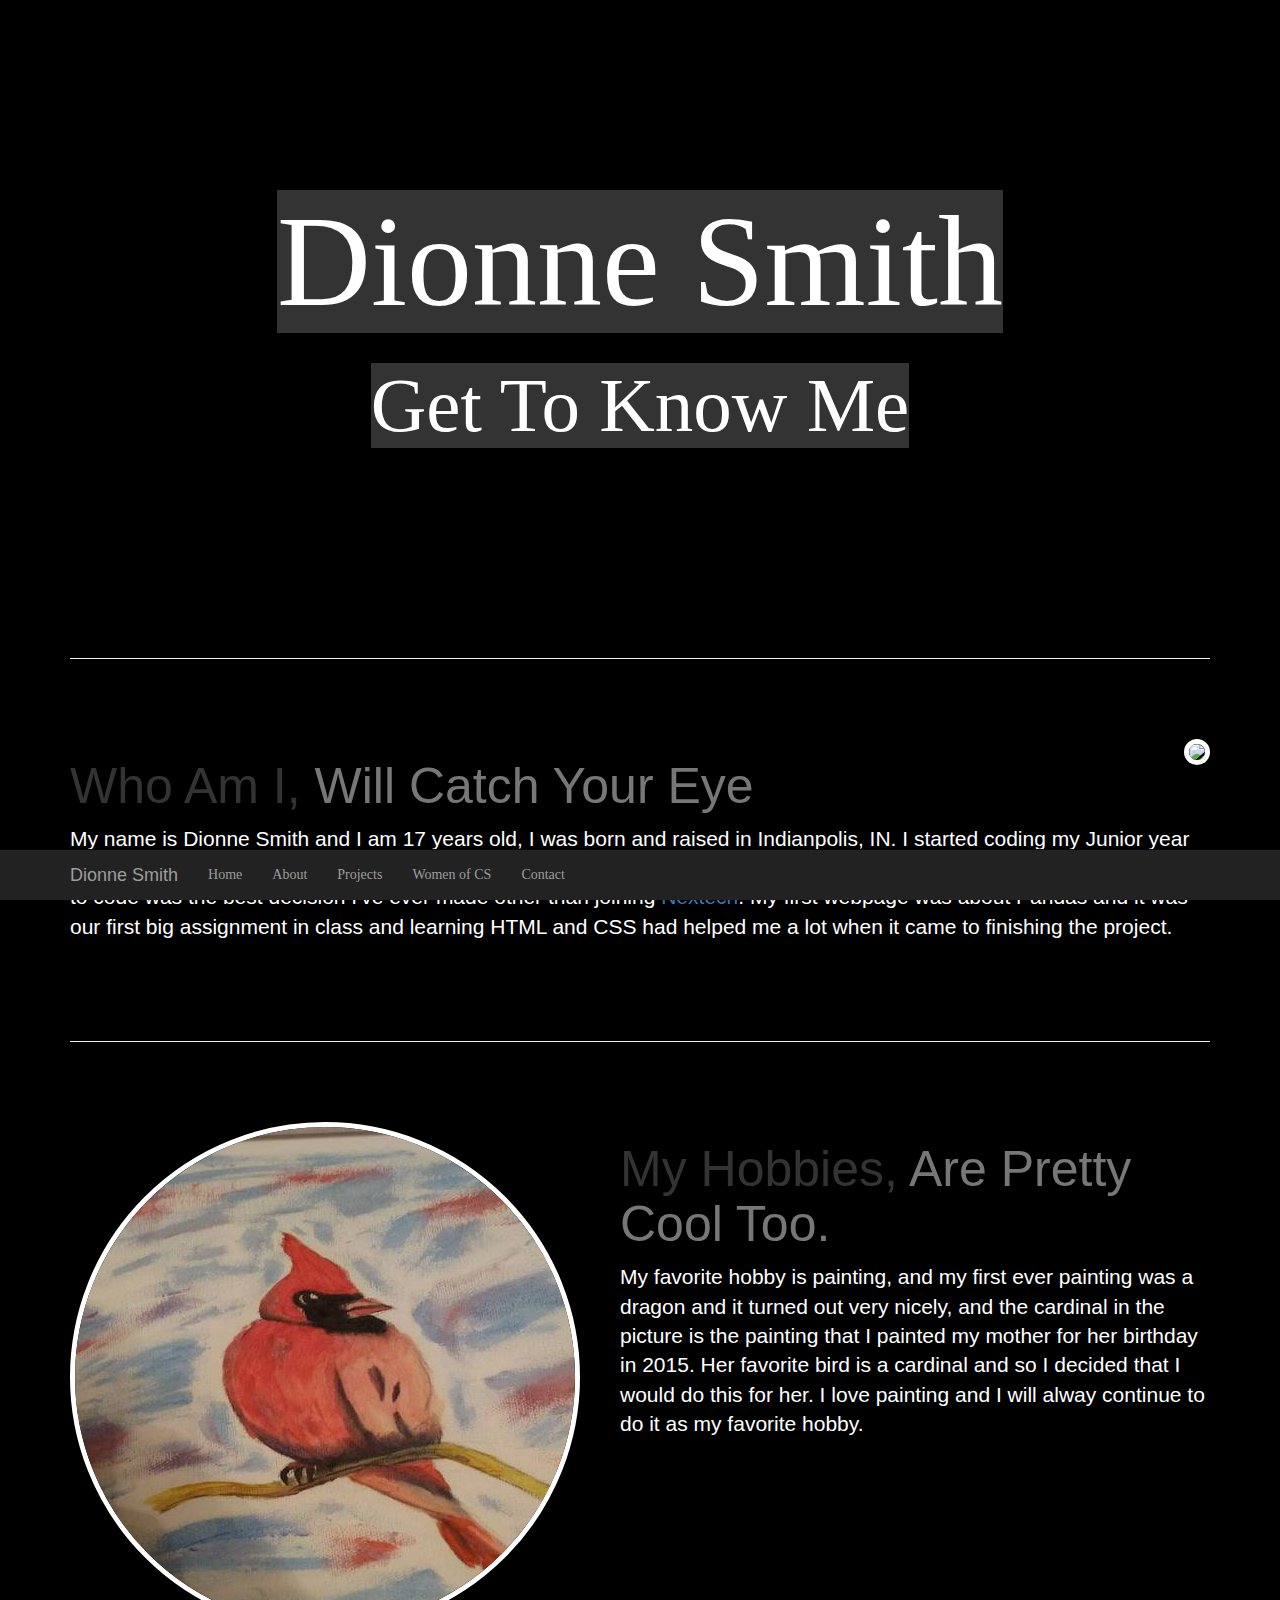
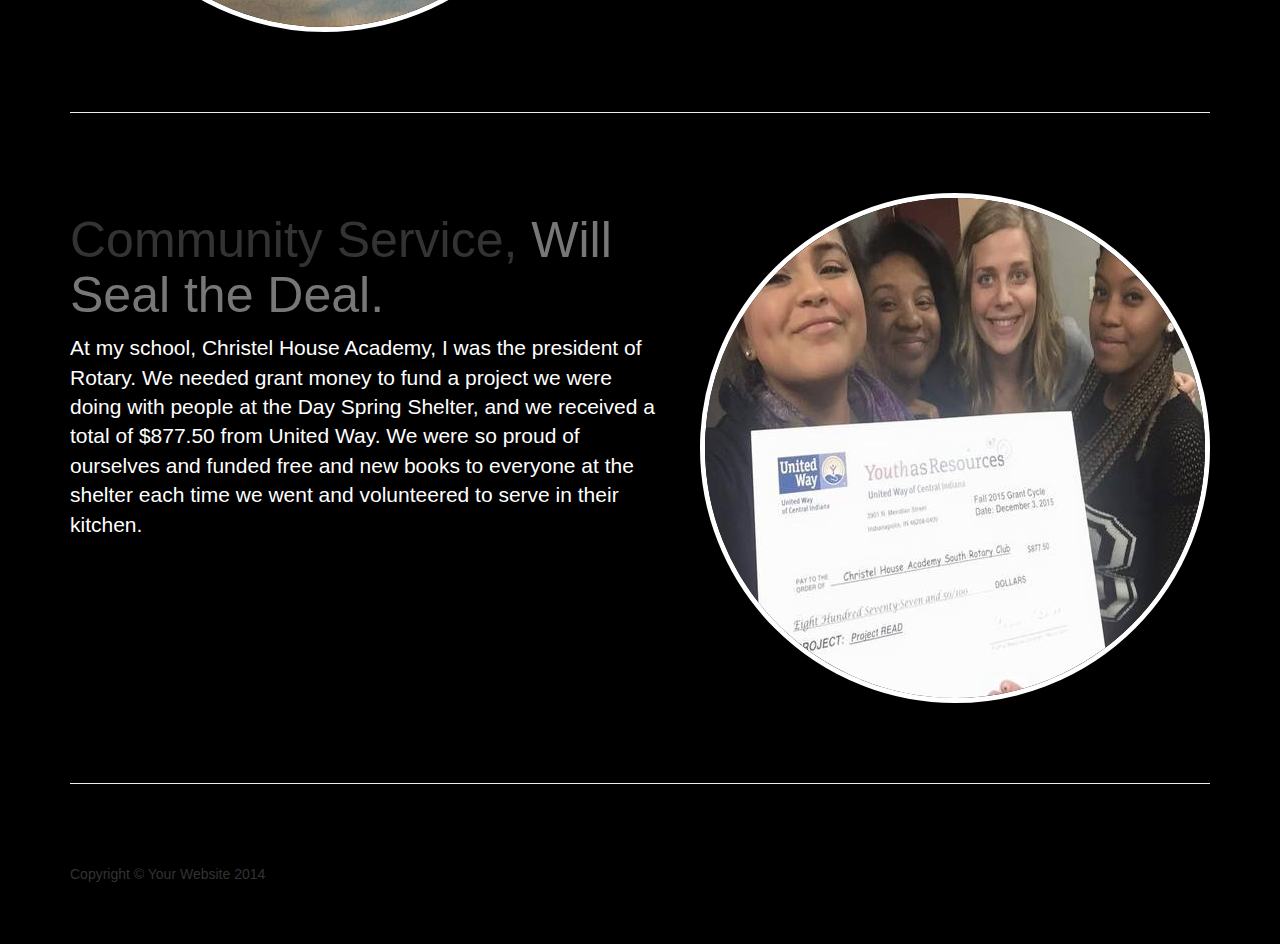
==== commit 58b5f203: "fixed thoughts.html page." ====
--- a/about.html
+++ b/about.html
@@ -46,7 +46,7 @@
             </div>
             <!-- Collect the nav links, forms, and other content for toggling -->
             <div class="collapse navbar-collapse" id="bs-example-navbar-collapse-1">
-                <ul style="font-family:Georgia" class="nav navbar-nav">
+                <ul style="font-family:Georgia"  class="nav navbar-nav">
                     <li>
                         <a href="index.html">Home</a>
                     </li>
@@ -90,7 +90,7 @@
             <h2 class="featurette-heading">Who Am I,
                 <span class="text-muted">Will Catch Your Eye</span>
             </h2>
-            <p class="lead" style="color:white">My name is Dionne Smith and I am 17 years old, I was born and raised in Indianpolis, IN. I started coding my Junior year of high school and Scott Dooley was my teacher that inspired me to learn how to code by using <a id="CodeA" href="https://www.codecademy.com/">CodeAcademy</a>. Learning to code was the best decision I've ever made other than joining <a href="http://nextech.org/">Nextech</a>. My first webpage was about Pandas and it's not a very good one, I would post the link but it wouldn't be able to connect.</p>
+            <p class="lead" style="color:white">My name is Dionne Smith and I am 17 years old, I was born and raised in Indianpolis, IN. I started coding my Junior year of high school and Scott Dooley was my teacher that inspired me to learn how to code by using <a id="CodeA" href="https://www.codecademy.com/">CodeAcademy</a>. Learning to code was the best decision I've ever made other than joining <a href="http://nextech.org/">Nextech</a>. My first webpage was about Pandas and it was our first big assignment in class and learning HTML and CSS had helped me a lot when it came to finishing the project.</p>
 
         </div>
 
